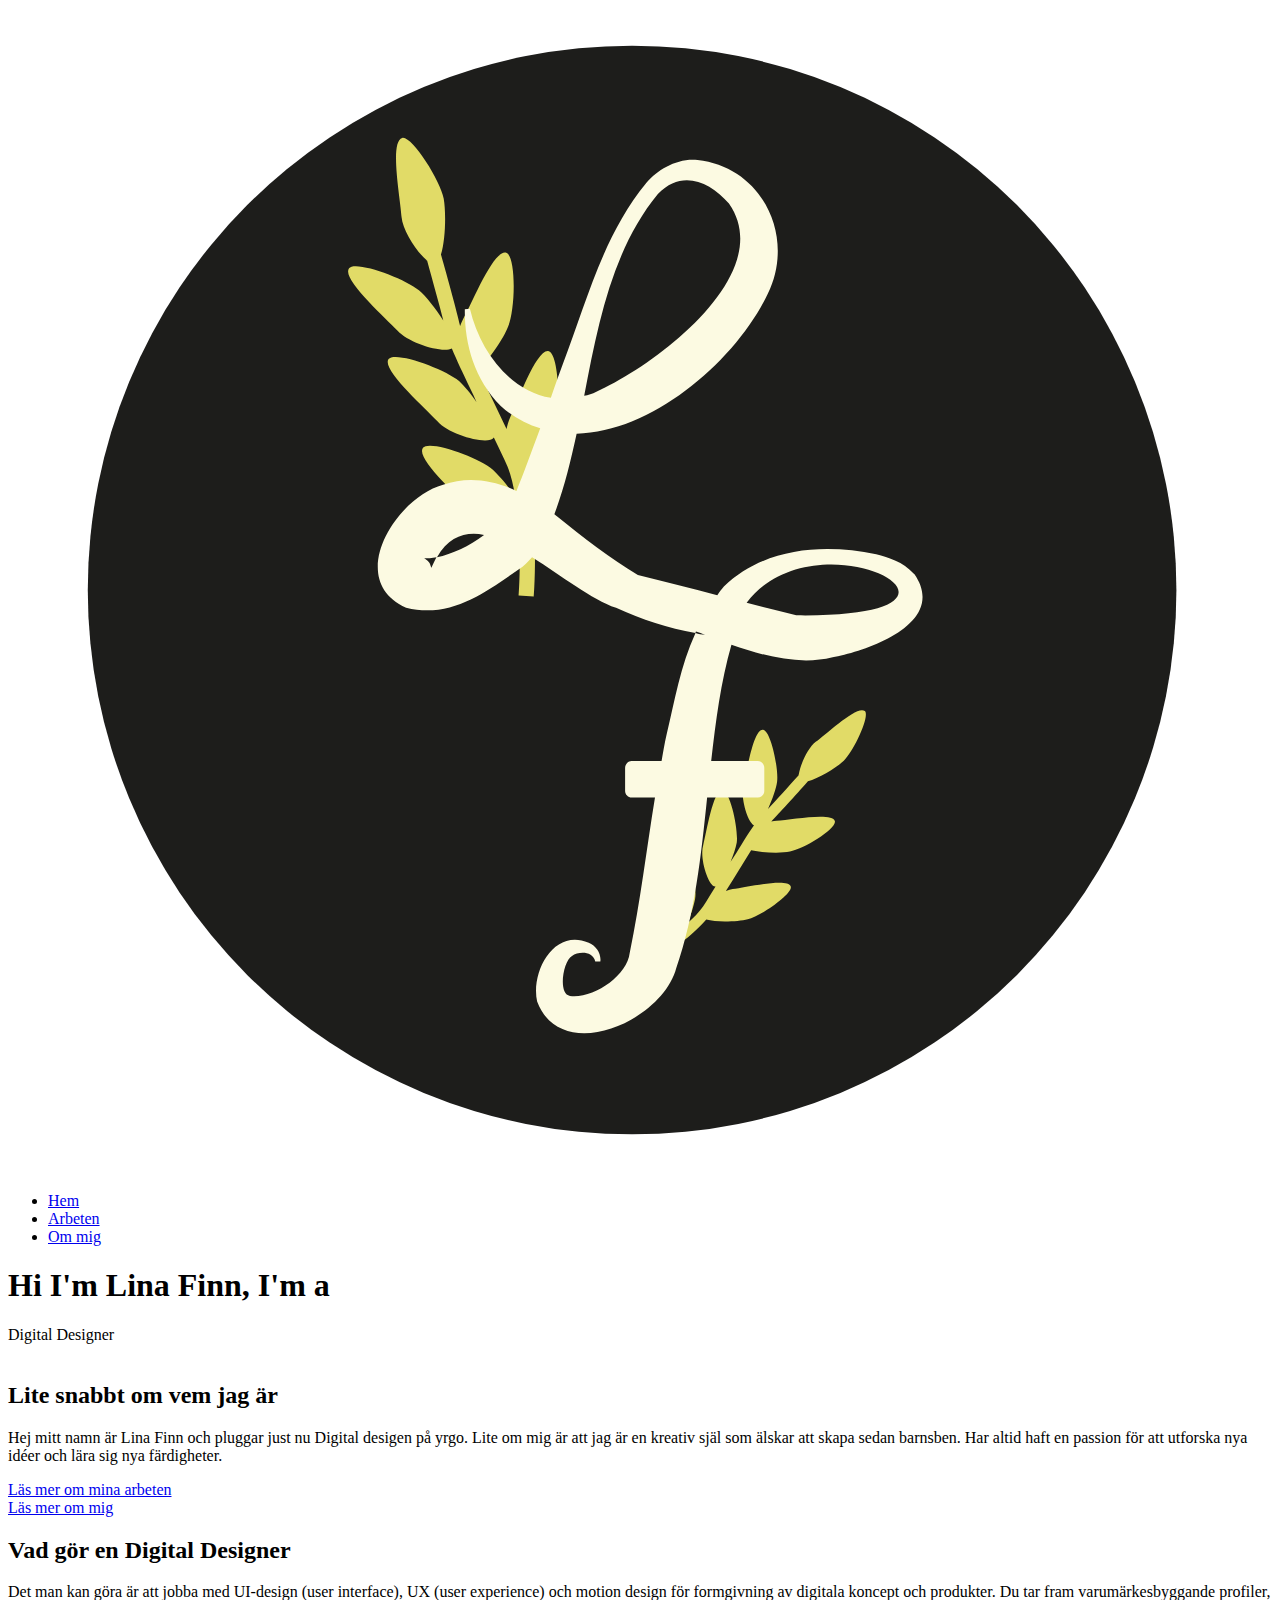
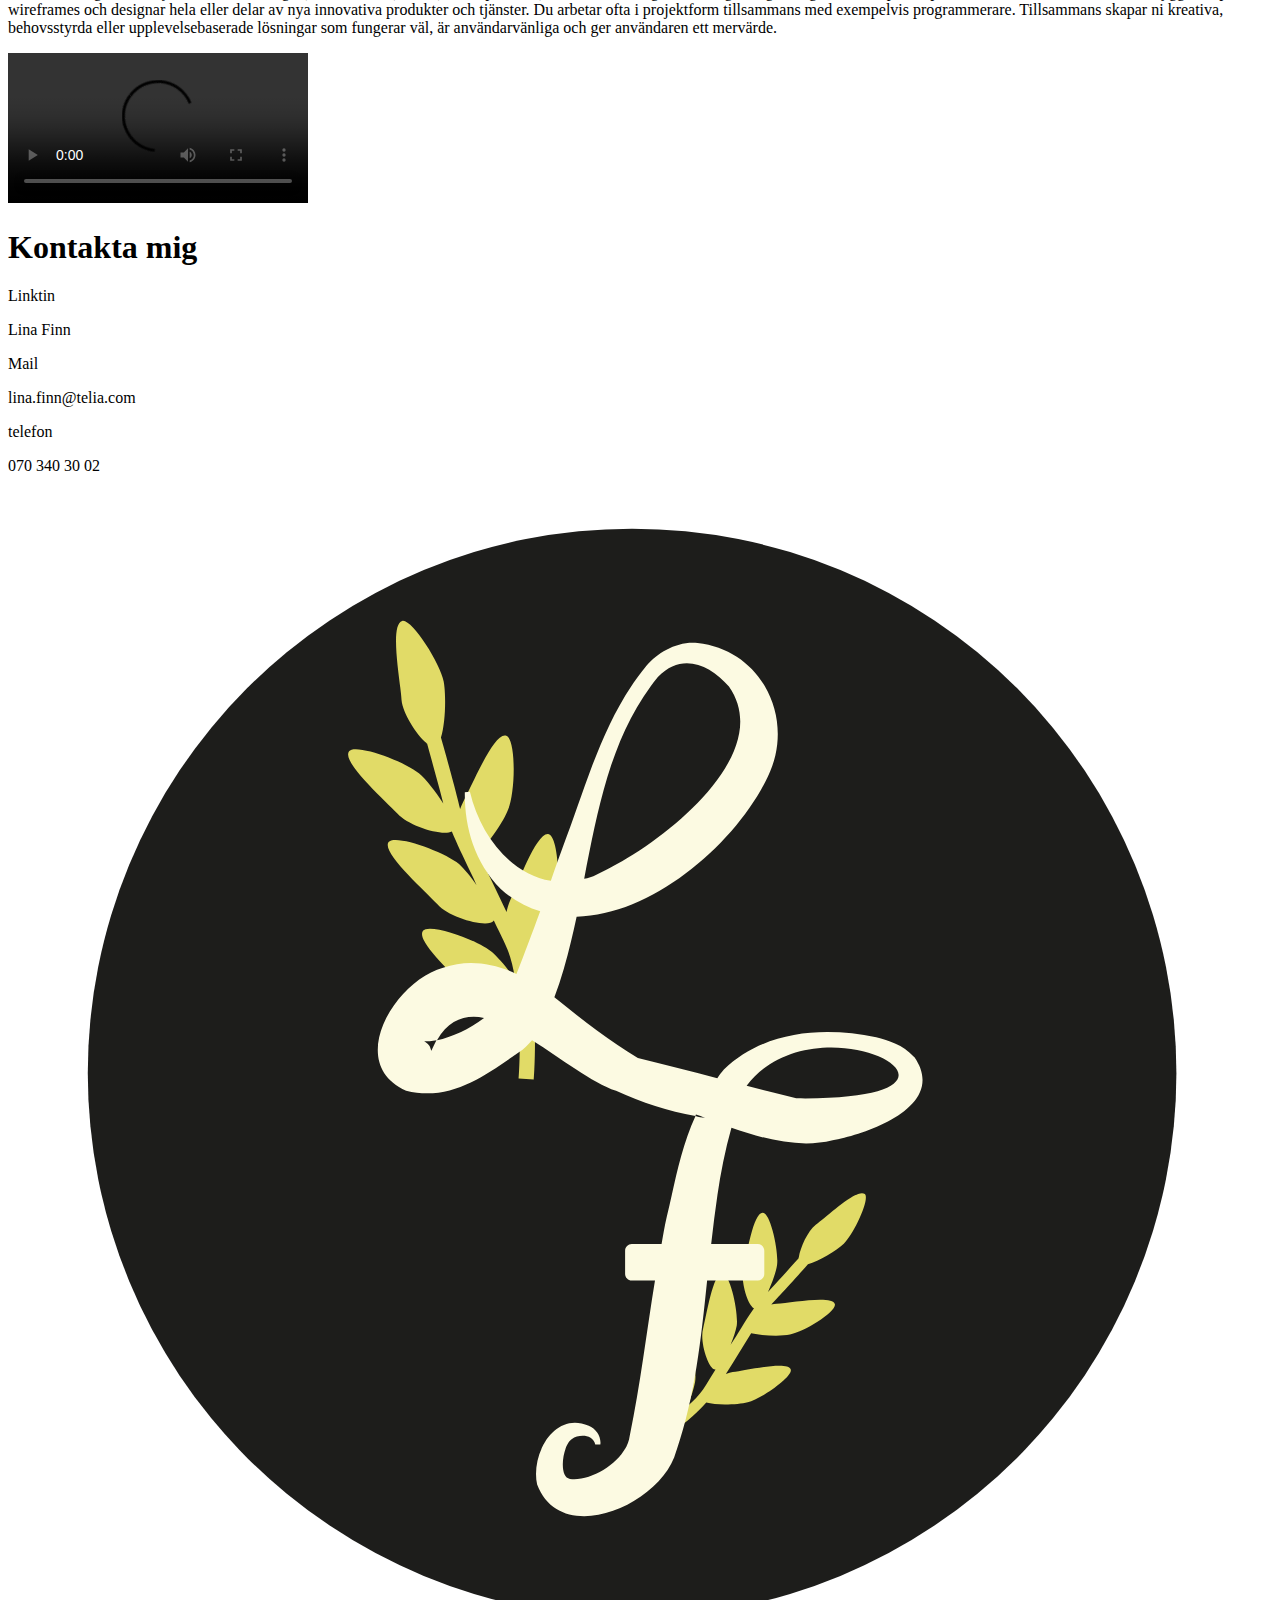
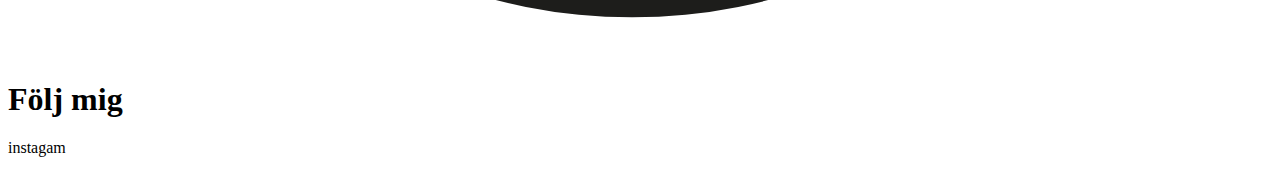
==== index.html @ ae792ede "Add files via upload" ====
<!DOCTYPE html>
<html lang="en">
<head>
    <link rel="stylesheet" href="stylee.css">
    <meta charset="UTF-8">
    <meta http-equiv="X-UA-Compatible" content="IE=edge">
    <meta name="viewport" content="width=device-width, initial-scale=1.0">
    <link rel="preconnect" href="https://fonts.googleapis.com">
    <link rel="preconnect" href="https://fonts.gstatic.com" crossorigin>
    <link href="https://fonts.googleapis.com/css2?family=Poppins&display=swap" rel="stylesheet">
     <title>Hem</title>
</head>
<body>
    <header class="header">
        <nav class="navbar">
            <a class="nav-logo" href="index.html">
                <img class="logga" src="./bilder/om mig sjalv.svg">
            </a>
                <ul class="nav-menu">
                     <li class="nav-item">
                         <a href="index.html" class="nav-link">Hem</a>
                    </li>
                    <li class="nav-item">
                        <a href="arbeten.html" class="nav-link">Arbeten</a>
                    </li>
                    <li class="nav-item">
                        <a href="abubt.html" class="nav-link">Om mig</a>
                    </li>

                </ul>
            <div class="hamburger">
                <span class="bar"></span>
                <span class="bar"></span>
                <span class="bar"></span>
            </div>
        </nav>
     </header> 
    
     <div class="start">
            <h1>Hi I'm Lina Finn, I'm a</h1>
            <div class="container">
              <div class="typed-out">Digital Designer</div></div>
     </div>
    
    <div class="innan">
        <img src="/bilder/Profilbild Lina.jpg" alt="">
       <div>
        <h2>
            Lite snabbt om vem jag är
        </h2>
        <p>
            Hej mitt namn är Lina Finn och pluggar just nu Digital desigen på yrgo.
        Lite om mig är att jag är en kreativ själ som älskar att skapa 
            sedan barnsben. Har altid haft en passion för att 
            utforska nya idéer och lära sig nya färdigheter. 
        </p>
        <div class="knapp1">
            <a href="arbeten.html">Läs mer om mina arbeten</a>
         </div>
            <div class="knapp">
                <a href="abubt.html">Läs mer om mig</a>
             </div>
             
         </div>
    </div>

    <div class="utbildning">
        <div>
        <h2>
            Vad gör en Digital Designer
        </h2>
        <p>
            Det man kan göra är att jobba med UI-design (user interface), UX (user experience) och motion design
             för formgivning av digitala koncept och produkter. 
             Du tar fram varumärkesbyggande profiler, wireframes och designar hela eller delar av nya innovativa produkter och tjänster.

            Du arbetar ofta i projektform tillsammans med exempelvis programmerare. Tillsammans skapar ni kreativa, behovsstyrda eller upplevelsebaserade lösningar som fungerar väl, är användarvänliga och ger användaren ett mervärde.
        </p>
        </div>
        <video controls autoplay>
            <source src="./bilder/ProTech.MOV" type="video/mp4">
        </video>
        
    </div>

    <div class="footer">
            <div class="footer 1">
                <div>
                <H1>Kontakta mig</H1>
                <p>Linktin</p>
                <P>Lina Finn</P>
               <p>Mail</p>
               <p>lina.finn@telia.com</p>
                <p>telefon</p>
                <p>070 340 30 02</p>
                </div>
            </div>
            <div>
                <img src="./bilder/om mig sjalv.svg" alt="">
            </div>
            <div class="footer 2">
                <div>
                <h1>Följ mig</h1>
                <p>instagam</p>
                </div>
            </div>
    </div>

   
    
     <script src="script.js"></script>   
</body>
</html>
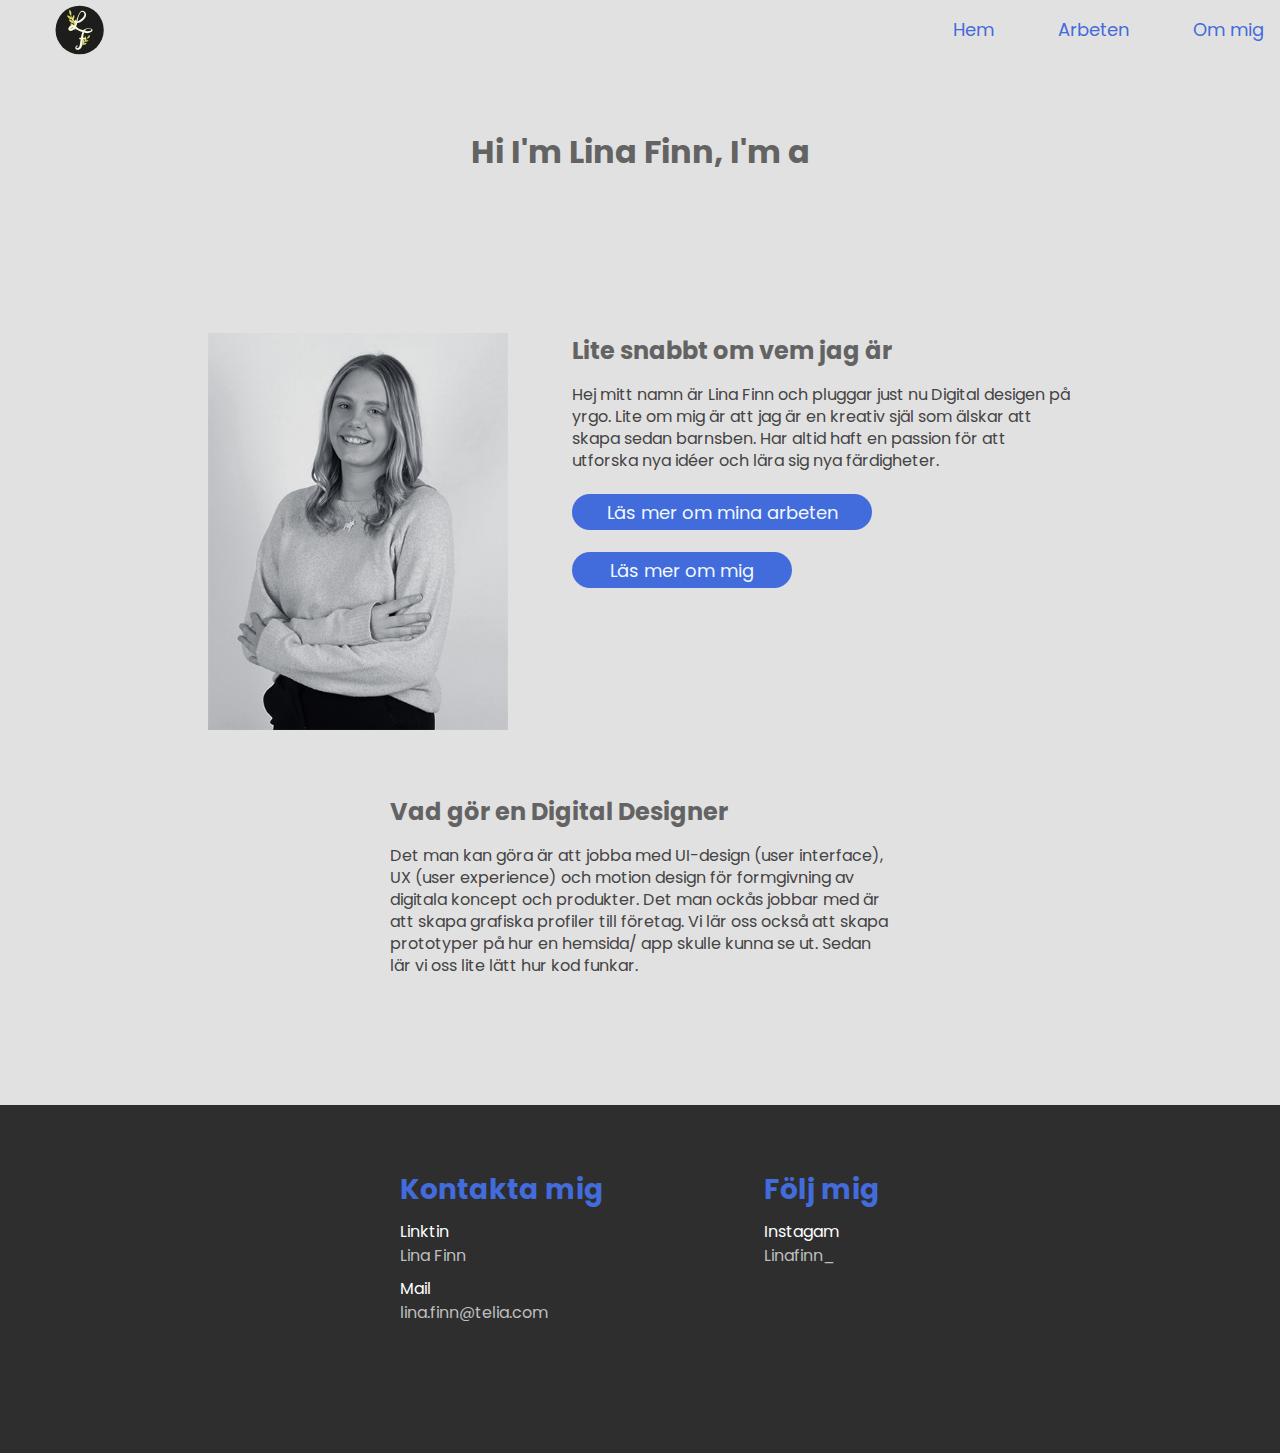
==== commit 6e6b2b2f: "Add files via upload" ====
--- a/index.html
+++ b/index.html
@@ -71,37 +71,30 @@
         </h2>
         <p>
             Det man kan göra är att jobba med UI-design (user interface), UX (user experience) och motion design
-             för formgivning av digitala koncept och produkter. 
-             Du tar fram varumärkesbyggande profiler, wireframes och designar hela eller delar av nya innovativa produkter och tjänster.
-
-            Du arbetar ofta i projektform tillsammans med exempelvis programmerare. Tillsammans skapar ni kreativa, behovsstyrda eller upplevelsebaserade lösningar som fungerar väl, är användarvänliga och ger användaren ett mervärde.
-        </p>
+             för formgivning av digitala koncept och produkter. Det man ockås jobbar med är att skapa 
+             grafiska profiler till företag. Vi lär oss också att skapa prototyper på hur en hemsida/ app skulle 
+             kunna se ut. Sedan lär vi oss lite lätt hur kod funkar.  
+            </p>
         </div>
-        <video controls autoplay>
-            <source src="./bilder/ProTech.MOV" type="video/mp4">
-        </video>
-        
-    </div>
+     </div>
 
     <div class="footer">
             <div class="footer 1">
                 <div>
-                <H1>Kontakta mig</H1>
+                <H3>Kontakta mig</H3>
                 <p>Linktin</p>
-                <P>Lina Finn</P>
+                <a href="https://www.linkedin.com/in/lina-finn-022383250/">Lina Finn</a>
                <p>Mail</p>
-               <p>lina.finn@telia.com</p>
-                <p>telefon</p>
-                <p>070 340 30 02</p>
+               <a href="mailto:lina.finn@telia.com">lina.finn@telia.com</a>
+              
                 </div>
             </div>
-            <div>
-                <img src="./bilder/om mig sjalv.svg" alt="">
-            </div>
+           
             <div class="footer 2">
                 <div>
-                <h1>Följ mig</h1>
-                <p>instagam</p>
+                <h3>Följ mig</h3>
+                <p>Instagam</p>
+                <a href="https://www.instagram.com/linafinn_/">Linafinn_</a>
                 </div>
             </div>
     </div>
--- a/stylee.css
+++ b/stylee.css
@@ -0,0 +1,366 @@
+* {margin: 0;
+    box-sizing: border-box;
+
+}
+body{
+   background-color:#e2e1e1;
+}
+
+p{
+    color: #444444;
+    line-height: 22px;
+    font-size: 16px;
+    font-family: 'Poppins', sans-serif;
+}
+
+.header{
+    height: 4rem;
+}
+.logga{
+    padding: 4px;
+    max-width: 4rem;
+}
+.nav-logo {
+ padding-left: 2rem;
+}
+li {
+    list-style: none;
+}
+
+a {
+    text-decoration: none;
+}
+
+.navbar {
+    display: flex;
+    justify-content: space-between;
+    align-items: center;
+    padding: 0rem 1rem;
+}
+
+.hamburger {
+    display: none;
+    margin-top: 20px;
+}
+
+.bar {
+    display: block;
+    width: 25px;
+    height: 3px;
+    margin: 5px auto;
+    -webkit-transition: all 0.3s ease-in-out;
+    transition: all 0.3s ease-in-out;
+    background-color: #426BDB;
+}
+
+
+.nav-menu {
+    display: flex;
+    justify-content: space-between;
+    align-items: center;
+}
+
+.nav-item {
+    margin-left: 4rem;
+}
+
+.nav-link{
+    font-size: 18px;
+    font-family:'Poppins', sans-serif ;
+    font-weight: 400;
+    color: #426BDB;
+}
+
+.nav-link:hover{
+    opacity: 0.6;
+    color: #426BDB;
+}
+
+
+
+main img {
+    width: 100%;
+}
+.hamburger.active .bar:nth-child(2) {
+    opacity: 0;
+}
+
+.hamburger.active .bar:nth-child(1) {
+    transform: translateY(8px) rotate(45deg);
+}
+
+.hamburger.active .bar:nth-child(3) {
+    transform: translateY(-8px) rotate(-45deg);
+}
+
+@media only screen and (max-width: 768px) {
+    .nav-menu {
+        position: fixed;
+        left: -100%;
+        top: 4rem;
+        flex-direction: column;
+        background-color: #e2e1e1;
+        width: 100%;
+        border-radius: 10px;
+        text-align: center;
+        transition: 0.3s;
+        box-shadow:
+            0 10px 27px rgba(0, 0, 0, 0.05);
+            z-index: 2;
+    }
+
+    .nav-menu.active {
+        left: 0;
+    }
+
+    .nav-item {
+        margin: 1.6rem 0;
+    }
+
+    .hamburger {
+        display: block;
+        cursor: pointer;
+    }
+}
+
+.start{
+    text-align: center;
+    padding-top: 4rem;
+    padding-bottom: 2rem;
+}
+.start h1{
+    color: rgb(99, 99, 99);
+    font-family: 'poppins';
+    
+}
+
+.container{
+    display: inline-block;
+    
+}
+.utbildning1{
+    display: flex;
+    justify-content: center;
+    gap: 4rem;
+    padding-bottom: 4rem;
+}
+.utbildning1 img{
+    max-width: 200px;
+}
+.utbildning1 div{
+    max-width: 500px;
+}
+  .typed-out{
+    color: #4176fc;
+    overflow: hidden;
+   white-space: nowrap;
+    animation: 
+      typing 1s forwards;
+    font-size: 38px;
+    font-family: 'Poppins', sans-serif;
+    width: 0;
+  }
+  @keyframes typing {
+    from { width: 0 }
+    to { width: 100% }
+  }
+
+
+.utbildning{
+    display: flex;
+    justify-content: center;
+    padding-top: 4rem;
+    gap: 4rem;
+    padding-bottom: 4rem;
+}
+.utbildning img{
+    max-width: 200px;
+}
+.utbildning div{
+    max-width: 500px;
+}
+.utbildning div h2{
+       margin-bottom: 1rem;
+        color:rgb(99, 99, 99);
+        font-family: 'Poppins', sans-serif;
+    }
+.bild{
+    flex-shrink: 0;
+}
+.bild img{ 
+    max-width: 270px;
+}
+.bild img{
+    position: relative;
+}
+.innan{
+    display: flex;
+    justify-content: center;
+    gap: 4rem;
+    padding-top: 4rem;   
+}
+.innan h2{
+    margin-bottom: 1rem;
+    color: rgb(99, 99, 99);
+    font-family: 'Poppins', sans-serif
+}
+.innan img {
+    max-width: 300px;
+}
+.innan div{
+    max-width: 500px;
+}
+
+@media only screen and (max-width: 950px){
+    .utbildning{
+        padding: 4rem;}
+    .innan{
+        padding: 4rem;
+    }
+}
+
+img{
+    display: block;
+    width: 100%;
+}
+.colektiv{
+    display: flex;
+    justify-content: space-around;
+    padding: 4rem;
+    gap: 2rem;
+}
+.sekton1{
+    padding: 0px;
+}
+.sekton2{
+    padding: 0px;
+}
+
+.sekton3{
+    padding: 0px;
+}
+.text{
+    max-width: 300px;
+}
+.text p{
+    font-size: 16px;
+    font-family: 'Poppins', sans-serif;;
+   margin-top: 1rem;
+}
+.text h2{
+    color: rgb(66, 66, 66);
+    margin-top: 1rem;
+}
+.knapp{
+    text-align: center;
+   border-radius: 18px;
+    border-style: solid #000;
+    width: 220px;
+    height: 36px; 
+    margin-top: 22px;  
+    background-color: #426BDB; 
+    opacity: 1;
+  transition: 0.3s;
+  font-size: 18px;
+  font-family: 'Poppins', sans-serif;
+  padding-top: 5px;
+}
+.knapp:hover {opacity: 0.6}
+
+.knapp a{
+    color: aliceblue;
+}
+
+.knapp1{
+    text-align: center;
+   border-radius: 18px;
+    border-style: solid #000;
+    width: 300px;
+    height: 36px; 
+    margin-top: 22px;  
+    background-color: #426BDB; 
+    opacity: 1;
+  transition: 0.3s;
+  font-size: 18px;
+  font-family: 'Poppins', sans-serif;
+  padding-top: 5px;
+}
+.knapp1:hover {opacity: 0.6}
+
+.knapp1 a{
+    color: aliceblue;
+}
+
+.rubrik{
+    padding-bottom: 1rem;
+    color: rgb(99, 99, 99);
+    font-family: 'Poppins', sans-serif;
+   
+}
+
+.pro{
+    display: flex;
+    justify-content: center;
+}
+.pro video{   
+width: 80%;
+
+}
+
+.footer {
+    background-color: #2e2e2e;
+    display: flex;
+    justify-content: center;
+    gap: 10rem;
+    margin-top: 4rem;
+    padding-bottom: 4rem;
+}
+
+.footer h3{
+    color: #426BDB;
+    font-size: 28px;
+    font-family: 'Poppins', sans-serif;
+
+}
+.footer p {
+    margin-top: 10px;
+    color: #fff;
+    font-family: 'Poppins', sans-serif;
+    font-size: 16px;
+}
+.footer a{
+    margin-bottom: 10px; 
+    color: #bebebe;
+    font-family: 'Poppins', sans-serif;
+}
+.footer a:hover{
+    color: #426BDB;
+}
+
+@media only screen and (max-width: 768px){
+    .colektiv{
+        flex-direction: column;
+    }
+    .innan{
+        flex-direction: column;
+        gap: 2rem;
+    }
+    .utbildning{
+        flex-direction: column;
+    }
+    .footer{
+        flex-direction: column;
+        padding-left: 4rem;
+        gap: 0px;
+        margin-top: 2rem;
+    }
+    .footer .footer2{
+        margin-bottom: 4rem;
+    }
+    .start h1{
+        font-size: 16px;
+    }
+    .typed-out{
+        font-size: 18px;
+    }
+}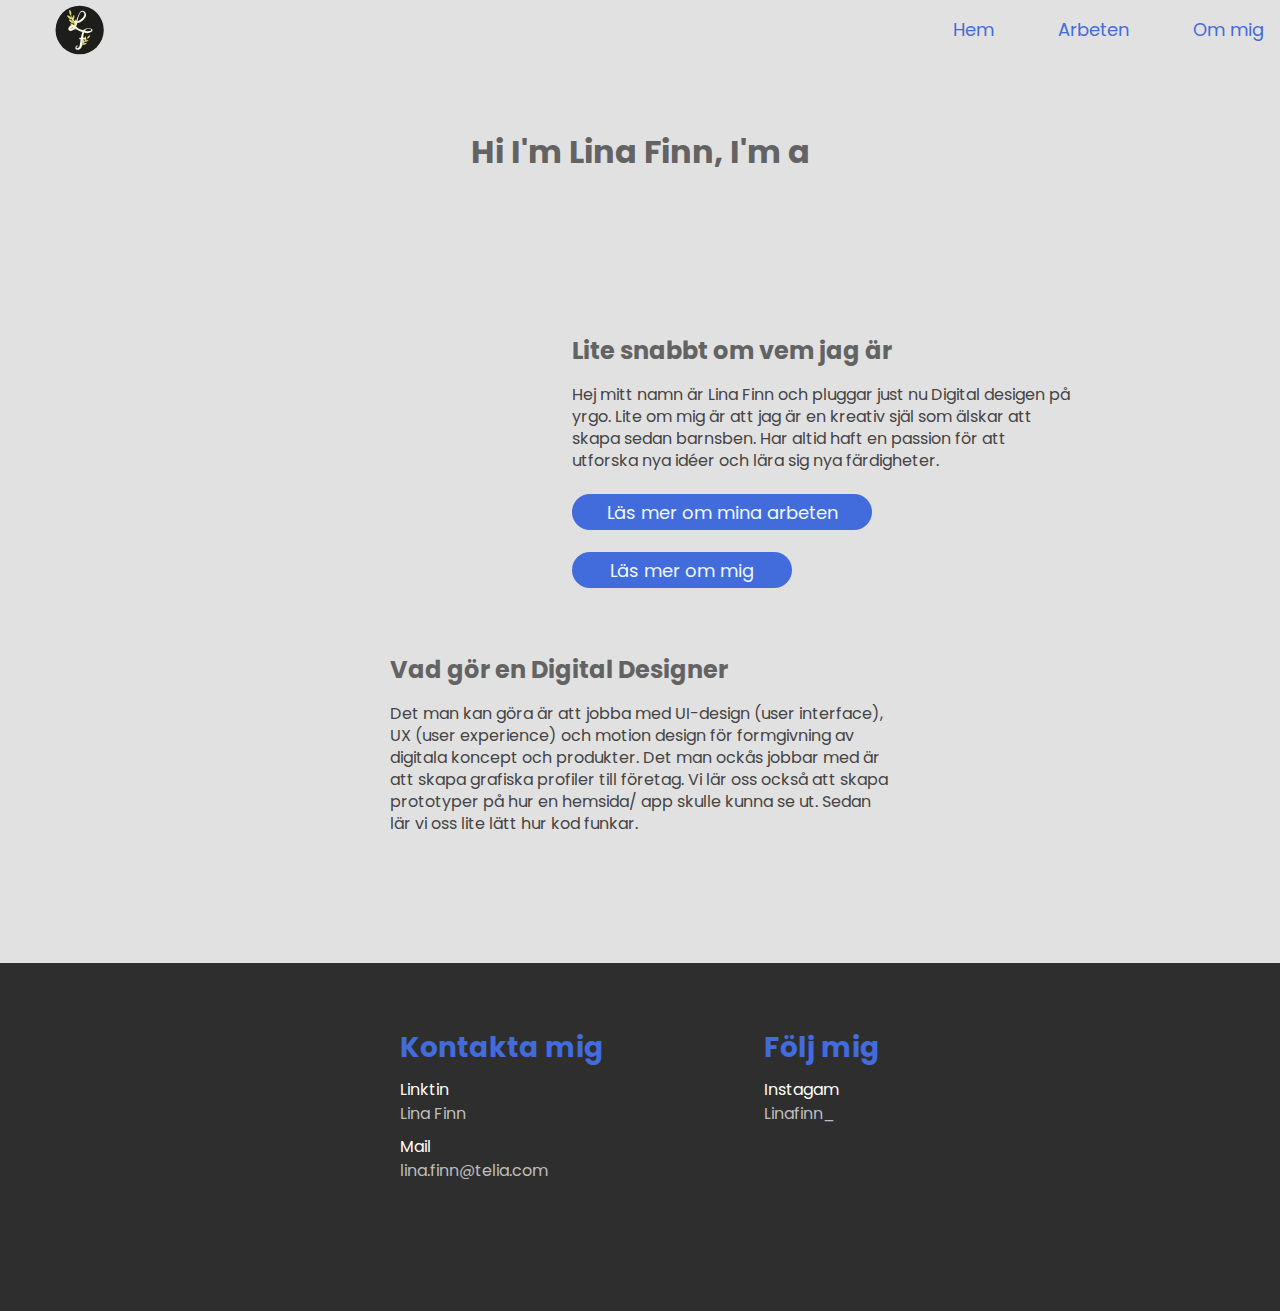
==== commit 1c859331: "Add files via upload" ====
--- a/index.html
+++ b/index.html
@@ -43,7 +43,7 @@
      </div>
     
     <div class="innan">
-        <img src="/bilder/Profilbild Lina.jpg" alt="">
+        <img src="/bilder/ProfilbildLina.jpg" alt="">
        <div>
         <h2>
             Lite snabbt om vem jag är
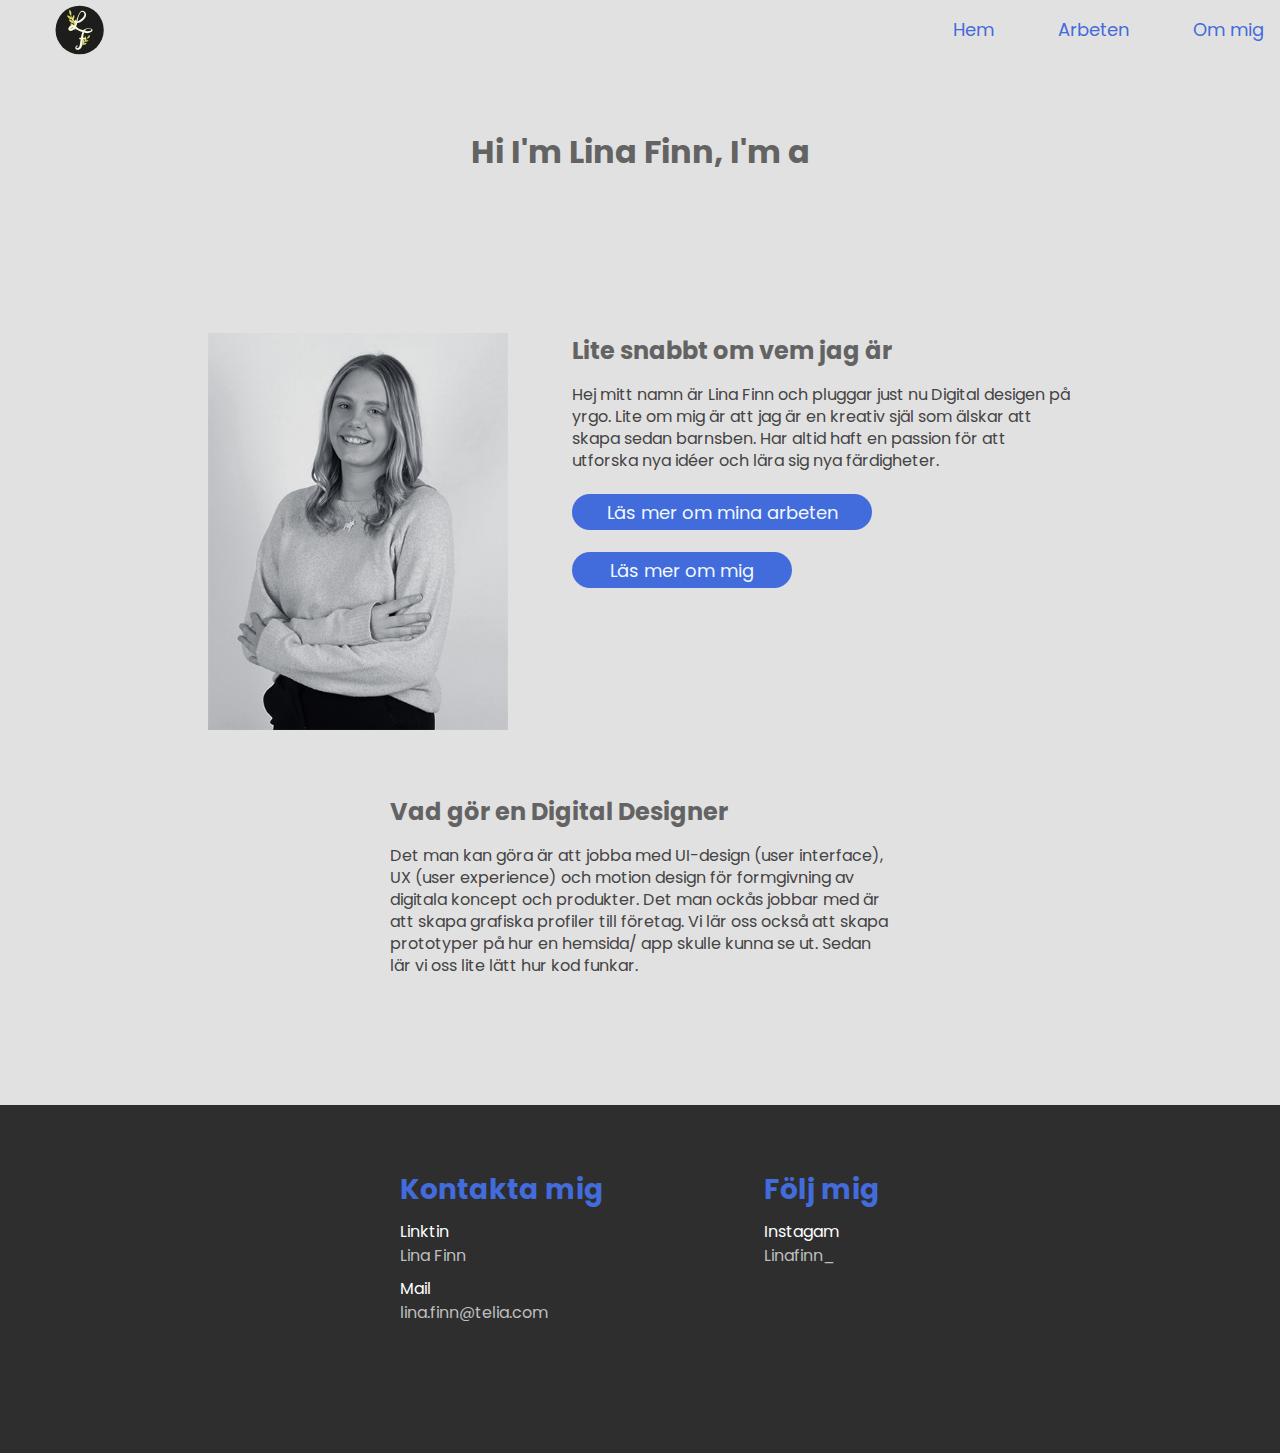
==== commit 91b9937b: "Add files via upload" ====
--- a/index.html
+++ b/index.html
@@ -43,7 +43,7 @@
      </div>
     
     <div class="innan">
-        <img src="/bilder/ProfilbildLina.jpg" alt="">
+        <img src="./bilder/ProfilbildLina.jpg" alt="">
        <div>
         <h2>
             Lite snabbt om vem jag är
